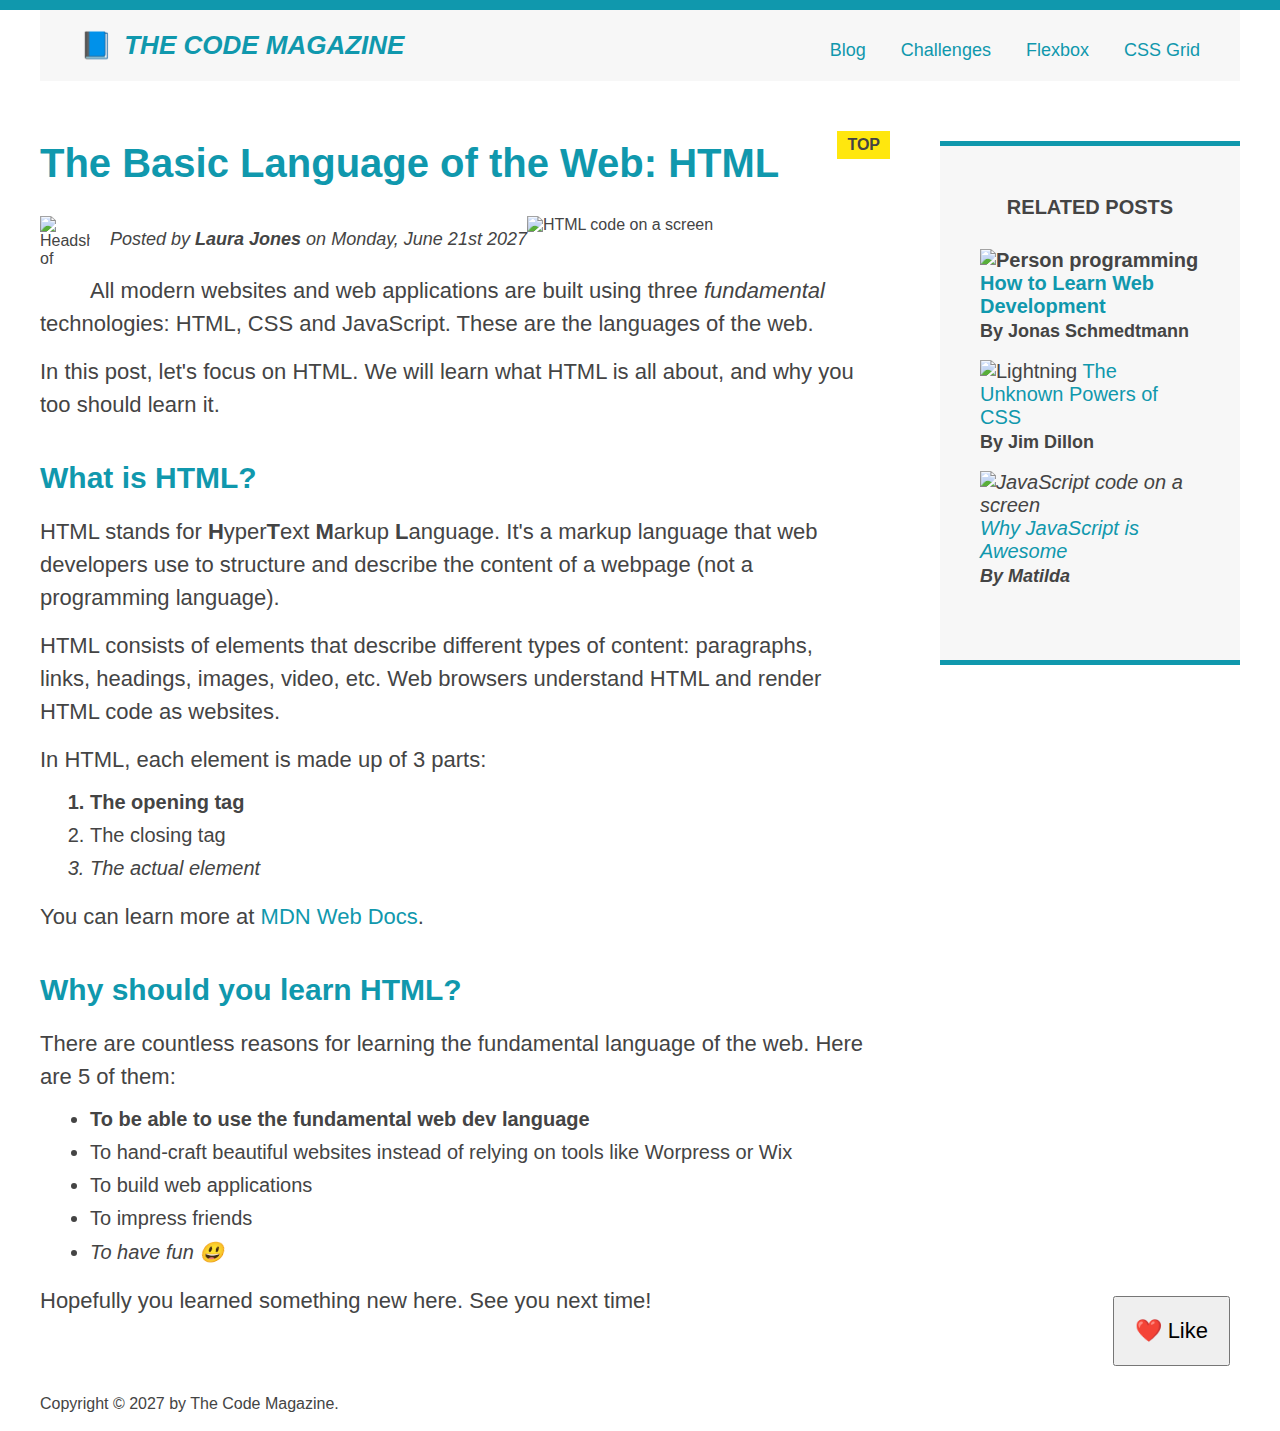
==== starter/04-CSS-Layouts/index.html @ c10348ad "finish at thend of challenge 1" ====
<!DOCTYPE html>
<html lang="en">
  <head>
    <meta charset="UTF-8" />
    <link href="style.css" rel="stylesheet" />

    <title>The Basic Language of the Web: HTML</title>
  </head>

  <body>
    <!--
    <h1>The Basic Language of the Web: HTML</h1>
    <h2>The Basic Language of the Web: HTML</h2>
    <h3>The Basic Language of the Web: HTML</h3>
    <h4>The Basic Language of the Web: HTML</h4>
    <h5>The Basic Language of the Web: HTML</h5>
    <h6>The Basic Language of the Web: HTML</h6>
    -->

    <div class="container">
      <header class="main-header clear-fix">
        <h1>📘 The Code Magazine</h1>

        <nav>
          <!-- <strong>This is the navigation</strong> -->
          <a href="blog.html">Blog</a>
          <a href="#">Challenges</a>
          <a href="#">Flexbox</a>
          <a href="#">CSS Grid</a>
        </nav>

        <!-- <div class="clear"></div> -->
      </header>

      <article>
        <header class="post-header">
          <h2>The Basic Language of the Web: HTML</h2>

          <img
            src="img/laura-jones.jpg"
            alt="Headshot of Laura Jones"
            height="50"
            width="50"
            class="author-img"
          />

          <p id="author" class="author">
            Posted by <strong>Laura Jones</strong> on Monday, June 21st 2027
          </p>

          <img
            src="img/post-img.jpg"
            alt="HTML code on a screen"
            width="500"
            height="200"
            class="post-img"
          />
          <button>❤️ Like</button>
        </header>

        <p>
          All modern websites and web applications are built using three
          <em>fundamental</em>
          technologies: HTML, CSS and JavaScript. These are the languages of the
          web.
        </p>

        <p>
          In this post, let's focus on HTML. We will learn what HTML is all
          about, and why you too should learn it.
        </p>

        <h3>What is HTML?</h3>
        <p>
          HTML stands for <strong>H</strong>yper<strong>T</strong>ext
          <strong>M</strong>arkup <strong>L</strong>anguage. It's a markup
          language that web developers use to structure and describe the content
          of a webpage (not a programming language).
        </p>
        <p>
          HTML consists of elements that describe different types of content:
          paragraphs, links, headings, images, video, etc. Web browsers
          understand HTML and render HTML code as websites.
        </p>
        <p>In HTML, each element is made up of 3 parts:</p>

        <ol>
          <li class="first-li">The opening tag</li>
          <li>The closing tag</li>
          <li>The actual element</li>
        </ol>

        <p>
          You can learn more at
          <a
            href="https://developer.mozilla.org/en-US/docs/Web/HTML"
            target="_blank"
            >MDN Web Docs</a
          >.
        </p>

        <h3>Why should you learn HTML?</h3>

        <p>
          There are countless reasons for learning the fundamental language of
          the web. Here are 5 of them:
        </p>

        <ul>
          <li class="first-li">
            To be able to use the fundamental web dev language
          </li>
          <li>
            To hand-craft beautiful websites instead of relying on tools like
            Worpress or Wix
          </li>
          <li>To build web applications</li>
          <li>To impress friends</li>
          <li>To have fun 😃</li>
        </ul>

        <p>Hopefully you learned something new here. See you next time!</p>
      </article>

      <aside>
        <h4>Related posts</h4>

        <ul class="related">
          <li>
            <img
              src="img/related-1.jpg"
              alt="Person programming"
              width="75"
              height="75"
            />
            <a href="#">How to Learn Web Development</a>
            <p class="related-author">By Jonas Schmedtmann</p>
          </li>
          <li>
            <img
              src="img/related-2.jpg"
              alt="Lightning"
              width="75"
              height="75"
            />
            <a href="#">The Unknown Powers of CSS</a>
            <p class="related-author">By Jim Dillon</p>
          </li>
          <li>
            <img
              src="img/related-3.jpg"
              alt="JavaScript code on a screen"
              width="75"
              height="75"
            />
            <a href="#">Why JavaScript is Awesome</a>
            <p class="related-author">By Matilda</p>
          </li>
        </ul>
      </aside>

      <footer>
        <p id="copyright" class="copyright text">
          Copyright &copy; 2027 by The Code Magazine.
        </p>
      </footer>
    </div>
  </body>
</html>
---- starter/04-CSS-Layouts/style.css ----
* {
  /* border-top: 10px solid #1098ad; */
  margin: 0;
  padding: 0;
  box-sizing: border-box;
}

/* PAGE SECTIONS */
body {
  color: #444;
  font-family: sans-serif;

  border-top: 10px solid #1098ad;
  position: relative;
}

.container {
  width: 1200px;
  /* margin-left: auto;
  margin-right: auto; */
  margin: 0 auto;
}

.main-header {
  background-color: #f7f7f7;
  /* padding: 20px;
  padding-left: 40px;
  padding-right: 40px; */
  padding: 20px 40px;
  margin-bottom: 60px;
  /* height: 80px; */
}

nav {
  font-size: 18px;
  /* text-align: center; */
}

article {
  margin-bottom: 60px;
}

.post-header {
  margin-bottom: 40px;
  /* position: relative; */
}

aside {
  background-color: #f7f7f7;
  border-top: 5px solid #1098ad;
  border-bottom: 5px solid #1098ad;
  padding: 50px 40px;
}

/* SMALLER ELEMENTS */
h1,
h2,
h3 {
  color: #1098ad;
}

h1 {
  font-size: 26px;
  text-transform: uppercase;
  font-style: italic;
}

h2 {
  font-size: 40px;
  margin-bottom: 30px;
}

h3 {
  font-size: 30px;
  margin-bottom: 20px;
  margin-top: 40px;
}

h4 {
  font-size: 20px;
  text-transform: uppercase;
  text-align: center;
  margin-bottom: 30px;
}

p {
  font-size: 22px;
  line-height: 1.5;
  margin-bottom: 15px;
}

ul,
ol {
  margin-left: 50px;
  margin-bottom: 20px;
}

li {
  font-size: 20px;
  margin-bottom: 10px;
  /* display: inline; */
}

li:last-child {
  margin-bottom: 0;
}

/* footer p {
  font-size: 16px;
} */

/* article header p {
  font-style: italic;
} */

#author {
  font-style: italic;
  font-size: 18px;
}

#copyright {
  font-size: 16px;
}

.related-author {
  font-size: 18px;
  font-weight: bold;
}

/* ul {
  list-style: none;
} */

.related {
  list-style: none;
  margin-left: 0;
}

body {
  /* background-color: orangered; */
}

/* .first-li {
  font-weight: bold;
} */

li:first-child {
  font-weight: bold;
}

li:last-child {
  font-style: italic;
}

li:nth-child(even) {
  /* color: red; */
}

/* Misconception: this won't work! */
article p:first-child {
  color: red;
}

/* Styling links */
a:link {
  color: #1098ad;
  text-decoration: none;
}

a:visited {
  /* color: #777; */
  color: #1098ad;
}

a:hover {
  color: orangered;
  font-weight: bold;
  text-decoration: underline orangered;
}

a:active {
  background-color: black;
  font-style: italic;
}
/* LVHA */

.post-img {
  width: 100%;
  height: auto;
}

nav a:link {
  /* background-color: orangered;
  margin: 20px;
  padding: 20px;

  display: block; */

  margin-right: 30px;
  margin-top: 10px;
  display: inline-block;
}

nav a:link:last-child {
  margin-right: 0;
}

button {
  font-size: 22px;
  padding: 20px;
  cursor: pointer;

  position: absolute;
  /* top: 50px;
  left: 50px; */
  bottom: 50px;
  right: 50px;
}

h1::first-letter {
  font-style: normal;
  margin-right: 5px;
}

h3 + p::first-line {
  /* color: red; */
}

h2 {
  /* background-color: orange; */
  position: relative;
}

h2::before {
  content: "TOP";
  background-color: #ffe70e;
  color: #444;
  font-size: 16px;
  font-weight: bold;
  display: inline-block;
  padding: 5px 10px;
  position: absolute;
  top: -10px;
  right: -25px;
}

/* Resolving conflicts */
/* #copyright {
  color: red;
}

.copyright {
  color: blue;
}

.text {
  color: yellow;
}

footer p {
  color: green !important;
} */

/* nav a:link,
nav p {
  font-size: 18px;
} */

/* FLOATS */
.author-img {
  float: left;
  margin-bottom: 20px;
}

.author {
  /* padding-left: 80px; */
  float: left;
  margin-top: 10px;
  margin-left: 20px;
}

h1 {
  float: left;
}

nav {
  float: right;
}

.clear {
  clear: both;
}

.clear-fix::after {
  clear: both;
  content: "";
  display: block;
}

article {
  width: 825px;
  float: left;
}

aside {
  width: 300px;
  float: right;
}

footer {
  clear: both;
}
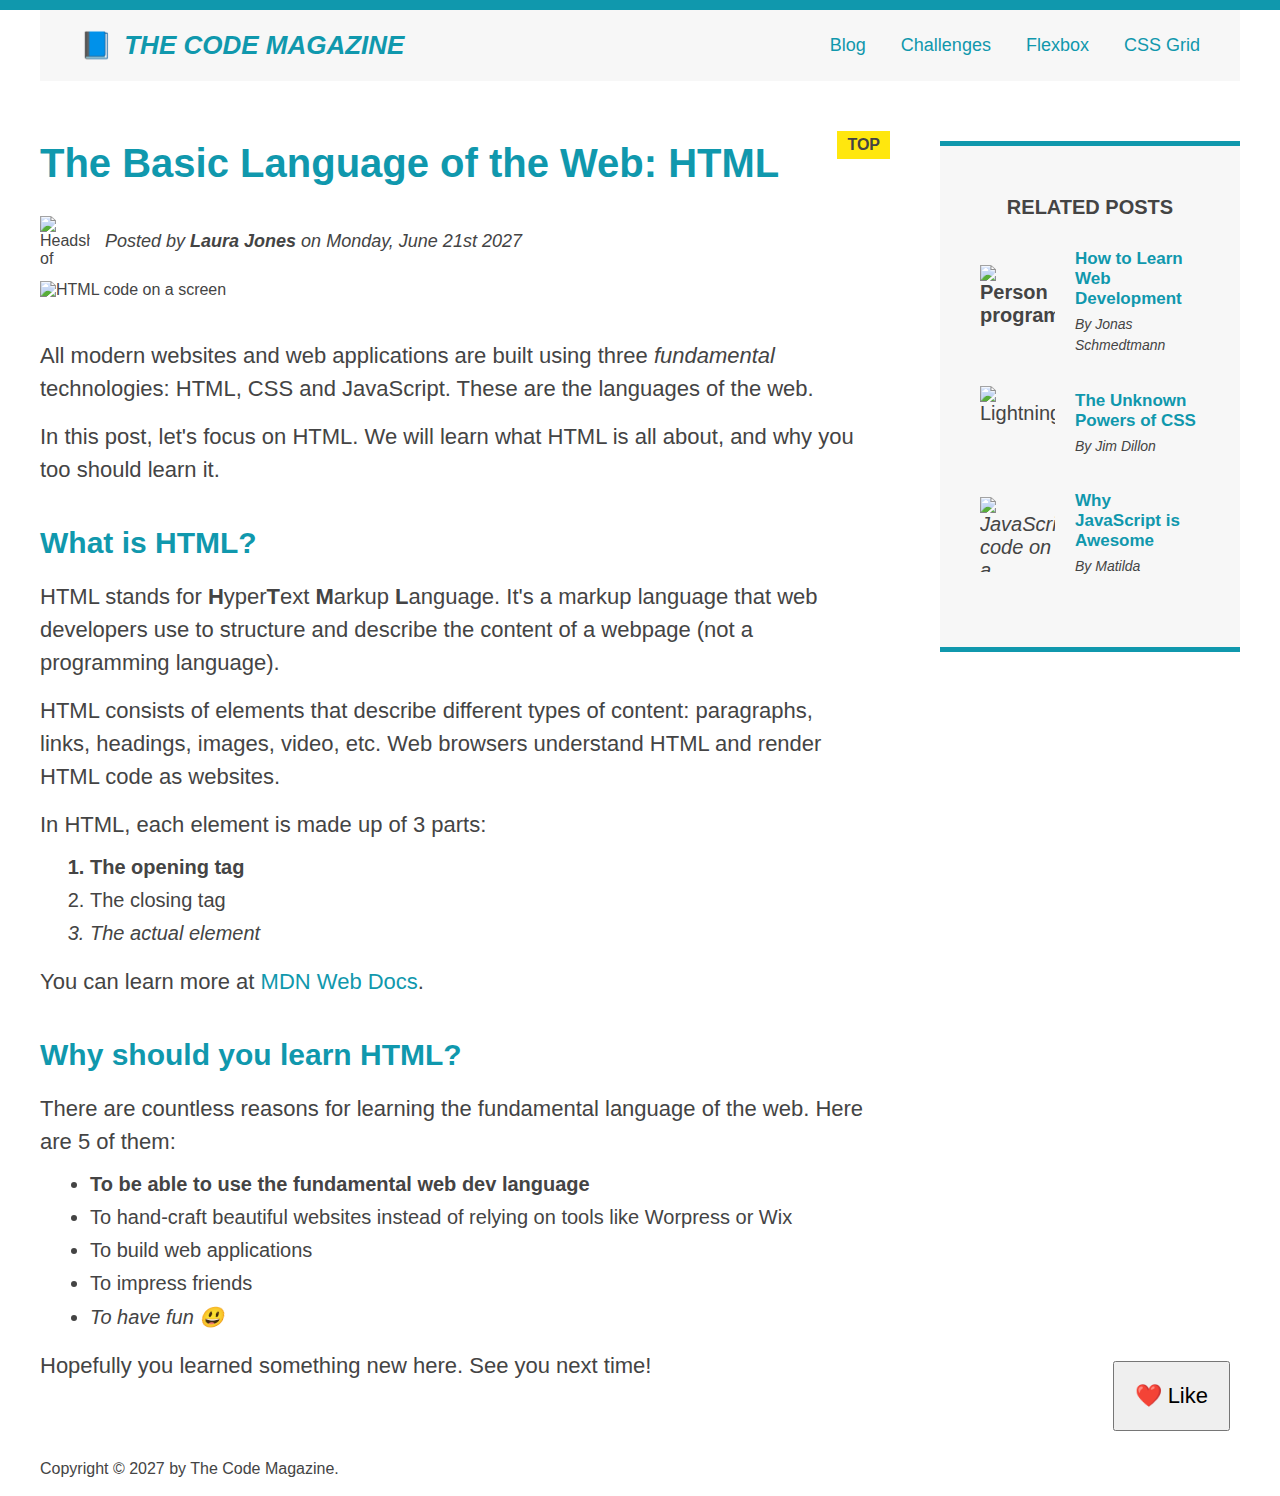
==== commit 2e303a90: "practice flexbox" ====
--- a/starter/04-CSS-Layouts/index.html
+++ b/starter/04-CSS-Layouts/index.html
@@ -24,140 +24,152 @@
         <nav>
           <!-- <strong>This is the navigation</strong> -->
           <a href="blog.html">Blog</a>
-          <a href="#">Challenges</a>
-          <a href="#">Flexbox</a>
-          <a href="#">CSS Grid</a>
+          <a href="challenge_style.css">Challenges</a>
+          <a href="flexbox.html">Flexbox</a>
+          <a href="css-grid.html">CSS Grid</a>
         </nav>
 
         <!-- <div class="clear"></div> -->
       </header>
 
-      <article>
-        <header class="post-header">
-          <h2>The Basic Language of the Web: HTML</h2>
+      <div class="row">
+        <article>
+          <header class="post-header">
+            <h2>The Basic Language of the Web: HTML</h2>
 
-          <img
-            src="img/laura-jones.jpg"
-            alt="Headshot of Laura Jones"
-            height="50"
-            width="50"
-            class="author-img"
-          />
+            <div class="author-box">
+              <img
+                src="img/laura-jones.jpg"
+                alt="Headshot of Laura Jones"
+                height="50"
+                width="50"
+                class="author-img"
+              />
 
-          <p id="author" class="author">
-            Posted by <strong>Laura Jones</strong> on Monday, June 21st 2027
+              <p id="author" class="author">
+                Posted by <strong>Laura Jones</strong> on Monday, June 21st 2027
+              </p>
+            </div>
+
+            <img
+              src="img/post-img.jpg"
+              alt="HTML code on a screen"
+              width="500"
+              height="200"
+              class="post-img"
+            />
+            <button>❤️ Like</button>
+          </header>
+
+          <p>
+            All modern websites and web applications are built using three
+            <em>fundamental</em>
+            technologies: HTML, CSS and JavaScript. These are the languages of
+            the web.
           </p>
 
-          <img
-            src="img/post-img.jpg"
-            alt="HTML code on a screen"
-            width="500"
-            height="200"
-            class="post-img"
-          />
-          <button>❤️ Like</button>
-        </header>
+          <p>
+            In this post, let's focus on HTML. We will learn what HTML is all
+            about, and why you too should learn it.
+          </p>
 
-        <p>
-          All modern websites and web applications are built using three
-          <em>fundamental</em>
-          technologies: HTML, CSS and JavaScript. These are the languages of the
-          web.
-        </p>
+          <h3>What is HTML?</h3>
+          <p>
+            HTML stands for <strong>H</strong>yper<strong>T</strong>ext
+            <strong>M</strong>arkup <strong>L</strong>anguage. It's a markup
+            language that web developers use to structure and describe the
+            content of a webpage (not a programming language).
+          </p>
+          <p>
+            HTML consists of elements that describe different types of content:
+            paragraphs, links, headings, images, video, etc. Web browsers
+            understand HTML and render HTML code as websites.
+          </p>
+          <p>In HTML, each element is made up of 3 parts:</p>
 
-        <p>
-          In this post, let's focus on HTML. We will learn what HTML is all
-          about, and why you too should learn it.
-        </p>
+          <ol>
+            <li class="first-li">The opening tag</li>
+            <li>The closing tag</li>
+            <li>The actual element</li>
+          </ol>
 
-        <h3>What is HTML?</h3>
-        <p>
-          HTML stands for <strong>H</strong>yper<strong>T</strong>ext
-          <strong>M</strong>arkup <strong>L</strong>anguage. It's a markup
-          language that web developers use to structure and describe the content
-          of a webpage (not a programming language).
-        </p>
-        <p>
-          HTML consists of elements that describe different types of content:
-          paragraphs, links, headings, images, video, etc. Web browsers
-          understand HTML and render HTML code as websites.
-        </p>
-        <p>In HTML, each element is made up of 3 parts:</p>
+          <p>
+            You can learn more at
+            <a
+              href="https://developer.mozilla.org/en-US/docs/Web/HTML"
+              target="_blank"
+              >MDN Web Docs</a
+            >.
+          </p>
 
-        <ol>
-          <li class="first-li">The opening tag</li>
-          <li>The closing tag</li>
-          <li>The actual element</li>
-        </ol>
+          <h3>Why should you learn HTML?</h3>
 
-        <p>
-          You can learn more at
-          <a
-            href="https://developer.mozilla.org/en-US/docs/Web/HTML"
-            target="_blank"
-            >MDN Web Docs</a
-          >.
-        </p>
+          <p>
+            There are countless reasons for learning the fundamental language of
+            the web. Here are 5 of them:
+          </p>
 
-        <h3>Why should you learn HTML?</h3>
+          <ul>
+            <li class="first-li">
+              To be able to use the fundamental web dev language
+            </li>
+            <li>
+              To hand-craft beautiful websites instead of relying on tools like
+              Worpress or Wix
+            </li>
+            <li>To build web applications</li>
+            <li>To impress friends</li>
+            <li>To have fun 😃</li>
+          </ul>
 
-        <p>
-          There are countless reasons for learning the fundamental language of
-          the web. Here are 5 of them:
-        </p>
+          <p>Hopefully you learned something new here. See you next time!</p>
+        </article>
 
-        <ul>
-          <li class="first-li">
-            To be able to use the fundamental web dev language
-          </li>
-          <li>
-            To hand-craft beautiful websites instead of relying on tools like
-            Worpress or Wix
-          </li>
-          <li>To build web applications</li>
-          <li>To impress friends</li>
-          <li>To have fun 😃</li>
-        </ul>
+        <aside>
+          <h4>Related posts</h4>
 
-        <p>Hopefully you learned something new here. See you next time!</p>
-      </article>
-
-      <aside>
-        <h4>Related posts</h4>
-
-        <ul class="related">
-          <li>
-            <img
-              src="img/related-1.jpg"
-              alt="Person programming"
-              width="75"
-              height="75"
-            />
-            <a href="#">How to Learn Web Development</a>
-            <p class="related-author">By Jonas Schmedtmann</p>
-          </li>
-          <li>
-            <img
-              src="img/related-2.jpg"
-              alt="Lightning"
-              width="75"
-              height="75"
-            />
-            <a href="#">The Unknown Powers of CSS</a>
-            <p class="related-author">By Jim Dillon</p>
-          </li>
-          <li>
-            <img
-              src="img/related-3.jpg"
-              alt="JavaScript code on a screen"
-              width="75"
-              height="75"
-            />
-            <a href="#">Why JavaScript is Awesome</a>
-            <p class="related-author">By Matilda</p>
-          </li>
-        </ul>
-      </aside>
+          <ul class="related">
+            <li class="related-post">
+              <img
+                src="img/related-1.jpg"
+                alt="Person programming"
+                width="75"
+                height="75"
+              />
+              <div>
+                <a href="#" class="related-link"
+                  >How to Learn Web Development</a
+                >
+                <p class="related-author">By Jonas Schmedtmann</p>
+              </div>
+            </li>
+            <li class="related-post">
+              <img
+                src="img/related-2.jpg"
+                alt="Lightning"
+                width="75"
+                height="75"
+              />
+              <div>
+                <a href="#" class="related-link">The Unknown Powers of CSS</a>
+                <p class="related-author">By Jim Dillon</p>
+              </div>
+            </li>
+            <li class="related-post">
+              <img
+                src="img/related-3.jpg"
+                alt="JavaScript code on a screen"
+                width="75"
+                height="75"
+              />
+              <div>
+                <a href="#" class="related-link">Why JavaScript is Awesome</a>
+                <p class="related-author">By Matilda</p>
+              </div>
+            </li>
+          </ul>
+        </aside>
+      </div>
 
       <footer>
         <p id="copyright" class="copyright text">
--- a/starter/04-CSS-Layouts/style.css
+++ b/starter/04-CSS-Layouts/style.css
@@ -197,7 +197,6 @@
   display: block; */
 
   margin-right: 30px;
-  margin-top: 10px;
   display: inline-block;
 }
 
@@ -267,13 +266,12 @@
 } */
 
 /* FLOATS */
-.author-img {
+/* .author-img {
   float: left;
   margin-bottom: 20px;
 }
 
 .author {
-  /* padding-left: 80px; */
   float: left;
   margin-top: 10px;
   margin-left: 20px;
@@ -309,4 +307,67 @@
 
 footer {
   clear: both;
-}
+} 
+*/
+
+/* FLEXBOX */
+.main-header {
+  display: flex;
+  align-items: center;
+  justify-content: space-between;
+}
+
+.author-box {
+  display: flex;
+  align-items: center;
+  margin-bottom: 15px;
+}
+
+.author {
+  margin-bottom: 0;
+  margin-left: 15px;
+}
+
+.related-post {
+  display: flex;
+  align-items: center;
+  gap: 20px;
+  margin-bottom: 30px;
+}
+
+.related-link:link {
+  font-size: 17px;
+  font-weight: bold;
+  font-style: normal;
+  margin-bottom: 5px;
+  display: block;
+}
+
+.related-author {
+  margin-bottom: 0;
+  font-size: 14px;
+  font-weight: normal;
+  font-style: italic;
+}
+
+.row {
+  display: flex;
+  align-items: flex-start;
+  gap: 75px;
+  margin-bottom: 60px;
+}
+
+article {
+  flex: 1;
+  margin-bottom: 0;
+}
+
+aside {
+  /*
+  DEFAULTS: 
+  flex-grow: 0;
+  flex-shrink: 1;
+  flex-basis: auto;
+  */
+  flex: 0 0 300px;
+}
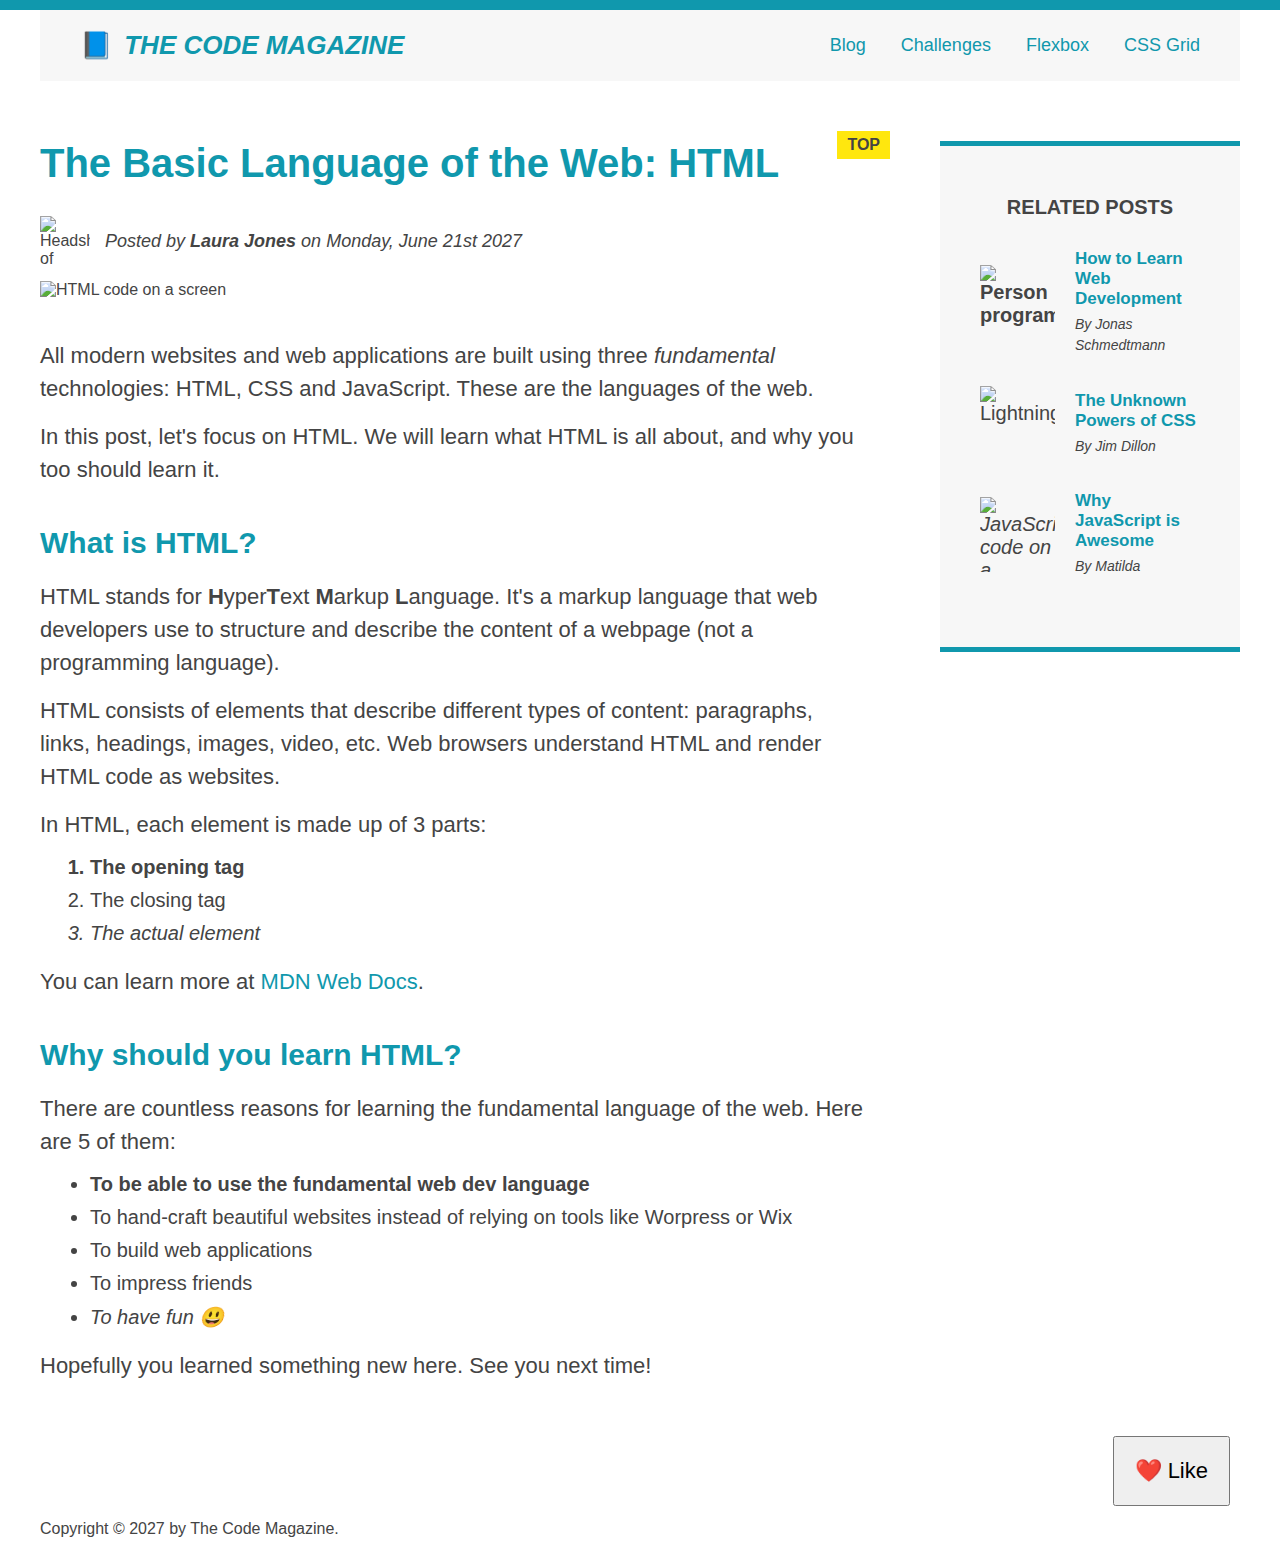
==== commit 7ed21eb5: "practice for css grid" ====
--- a/starter/04-CSS-Layouts/index.html
+++ b/starter/04-CSS-Layouts/index.html
@@ -24,7 +24,7 @@
         <nav>
           <!-- <strong>This is the navigation</strong> -->
           <a href="blog.html">Blog</a>
-          <a href="challenge_style.css">Challenges</a>
+          <a href="challenges.html">Challenges</a>
           <a href="flexbox.html">Flexbox</a>
           <a href="css-grid.html">CSS Grid</a>
         </nav>
@@ -32,144 +32,143 @@
         <!-- <div class="clear"></div> -->
       </header>
 
-      <div class="row">
-        <article>
-          <header class="post-header">
-            <h2>The Basic Language of the Web: HTML</h2>
+      <!-- ONLY NECESSARY FOR FLEXBOX -->
+      <!-- <div class="row"> -->
+      <article>
+        <header class="post-header">
+          <h2>The Basic Language of the Web: HTML</h2>
 
-            <div class="author-box">
-              <img
-                src="img/laura-jones.jpg"
-                alt="Headshot of Laura Jones"
-                height="50"
-                width="50"
-                class="author-img"
-              />
+          <div class="author-box">
+            <img
+              src="img/laura-jones.jpg"
+              alt="Headshot of Laura Jones"
+              height="50"
+              width="50"
+              class="author-img"
+            />
 
-              <p id="author" class="author">
-                Posted by <strong>Laura Jones</strong> on Monday, June 21st 2027
-              </p>
+            <p id="author" class="author">
+              Posted by <strong>Laura Jones</strong> on Monday, June 21st 2027
+            </p>
+          </div>
+
+          <img
+            src="img/post-img.jpg"
+            alt="HTML code on a screen"
+            width="500"
+            height="200"
+            class="post-img"
+          />
+          <button>❤️ Like</button>
+        </header>
+
+        <p>
+          All modern websites and web applications are built using three
+          <em>fundamental</em>
+          technologies: HTML, CSS and JavaScript. These are the languages of the
+          web.
+        </p>
+
+        <p>
+          In this post, let's focus on HTML. We will learn what HTML is all
+          about, and why you too should learn it.
+        </p>
+
+        <h3>What is HTML?</h3>
+        <p>
+          HTML stands for <strong>H</strong>yper<strong>T</strong>ext
+          <strong>M</strong>arkup <strong>L</strong>anguage. It's a markup
+          language that web developers use to structure and describe the content
+          of a webpage (not a programming language).
+        </p>
+        <p>
+          HTML consists of elements that describe different types of content:
+          paragraphs, links, headings, images, video, etc. Web browsers
+          understand HTML and render HTML code as websites.
+        </p>
+        <p>In HTML, each element is made up of 3 parts:</p>
+
+        <ol>
+          <li class="first-li">The opening tag</li>
+          <li>The closing tag</li>
+          <li>The actual element</li>
+        </ol>
+
+        <p>
+          You can learn more at
+          <a
+            href="https://developer.mozilla.org/en-US/docs/Web/HTML"
+            target="_blank"
+            >MDN Web Docs</a
+          >.
+        </p>
+
+        <h3>Why should you learn HTML?</h3>
+
+        <p>
+          There are countless reasons for learning the fundamental language of
+          the web. Here are 5 of them:
+        </p>
+
+        <ul>
+          <li class="first-li">
+            To be able to use the fundamental web dev language
+          </li>
+          <li>
+            To hand-craft beautiful websites instead of relying on tools like
+            Worpress or Wix
+          </li>
+          <li>To build web applications</li>
+          <li>To impress friends</li>
+          <li>To have fun 😃</li>
+        </ul>
+
+        <p>Hopefully you learned something new here. See you next time!</p>
+      </article>
+
+      <aside>
+        <h4>Related posts</h4>
+
+        <ul class="related">
+          <li class="related-post">
+            <img
+              src="img/related-1.jpg"
+              alt="Person programming"
+              width="75"
+              height="75"
+            />
+            <div>
+              <a href="#" class="related-link">How to Learn Web Development</a>
+              <p class="related-author">By Jonas Schmedtmann</p>
             </div>
-
+          </li>
+          <li class="related-post">
             <img
-              src="img/post-img.jpg"
-              alt="HTML code on a screen"
-              width="500"
-              height="200"
-              class="post-img"
+              src="img/related-2.jpg"
+              alt="Lightning"
+              width="75"
+              height="75"
             />
-            <button>❤️ Like</button>
-          </header>
-
-          <p>
-            All modern websites and web applications are built using three
-            <em>fundamental</em>
-            technologies: HTML, CSS and JavaScript. These are the languages of
-            the web.
-          </p>
-
-          <p>
-            In this post, let's focus on HTML. We will learn what HTML is all
-            about, and why you too should learn it.
-          </p>
-
-          <h3>What is HTML?</h3>
-          <p>
-            HTML stands for <strong>H</strong>yper<strong>T</strong>ext
-            <strong>M</strong>arkup <strong>L</strong>anguage. It's a markup
-            language that web developers use to structure and describe the
-            content of a webpage (not a programming language).
-          </p>
-          <p>
-            HTML consists of elements that describe different types of content:
-            paragraphs, links, headings, images, video, etc. Web browsers
-            understand HTML and render HTML code as websites.
-          </p>
-          <p>In HTML, each element is made up of 3 parts:</p>
-
-          <ol>
-            <li class="first-li">The opening tag</li>
-            <li>The closing tag</li>
-            <li>The actual element</li>
-          </ol>
-
-          <p>
-            You can learn more at
-            <a
-              href="https://developer.mozilla.org/en-US/docs/Web/HTML"
-              target="_blank"
-              >MDN Web Docs</a
-            >.
-          </p>
-
-          <h3>Why should you learn HTML?</h3>
-
-          <p>
-            There are countless reasons for learning the fundamental language of
-            the web. Here are 5 of them:
-          </p>
-
-          <ul>
-            <li class="first-li">
-              To be able to use the fundamental web dev language
-            </li>
-            <li>
-              To hand-craft beautiful websites instead of relying on tools like
-              Worpress or Wix
-            </li>
-            <li>To build web applications</li>
-            <li>To impress friends</li>
-            <li>To have fun 😃</li>
-          </ul>
-
-          <p>Hopefully you learned something new here. See you next time!</p>
-        </article>
-
-        <aside>
-          <h4>Related posts</h4>
-
-          <ul class="related">
-            <li class="related-post">
-              <img
-                src="img/related-1.jpg"
-                alt="Person programming"
-                width="75"
-                height="75"
-              />
-              <div>
-                <a href="#" class="related-link"
-                  >How to Learn Web Development</a
-                >
-                <p class="related-author">By Jonas Schmedtmann</p>
-              </div>
-            </li>
-            <li class="related-post">
-              <img
-                src="img/related-2.jpg"
-                alt="Lightning"
-                width="75"
-                height="75"
-              />
-              <div>
-                <a href="#" class="related-link">The Unknown Powers of CSS</a>
-                <p class="related-author">By Jim Dillon</p>
-              </div>
-            </li>
-            <li class="related-post">
-              <img
-                src="img/related-3.jpg"
-                alt="JavaScript code on a screen"
-                width="75"
-                height="75"
-              />
-              <div>
-                <a href="#" class="related-link">Why JavaScript is Awesome</a>
-                <p class="related-author">By Matilda</p>
-              </div>
-            </li>
-          </ul>
-        </aside>
-      </div>
+            <div>
+              <a href="#" class="related-link">The Unknown Powers of CSS</a>
+              <p class="related-author">By Jim Dillon</p>
+            </div>
+          </li>
+          <li class="related-post">
+            <img
+              src="img/related-3.jpg"
+              alt="JavaScript code on a screen"
+              width="75"
+              height="75"
+            />
+            <div>
+              <a href="#" class="related-link">Why JavaScript is Awesome</a>
+              <p class="related-author">By Matilda</p>
+            </div>
+          </li>
+        </ul>
+      </aside>
+      <!-- </div> -->
 
       <footer>
         <p id="copyright" class="copyright text">
--- a/starter/04-CSS-Layouts/style.css
+++ b/starter/04-CSS-Layouts/style.css
@@ -27,7 +27,7 @@
   padding-left: 40px;
   padding-right: 40px; */
   padding: 20px 40px;
-  margin-bottom: 60px;
+  /* margin-bottom: 60px; */
   /* height: 80px; */
 }
 
@@ -350,7 +350,8 @@
   font-style: italic;
 }
 
-.row {
+/* FLEXBOX LAYOUT*/
+/* .row {
   display: flex;
   align-items: flex-start;
   gap: 75px;
@@ -363,11 +364,29 @@
 }
 
 aside {
-  /*
-  DEFAULTS: 
-  flex-grow: 0;
-  flex-shrink: 1;
-  flex-basis: auto;
-  */
   flex: 0 0 300px;
 }
+*/
+
+/*  CSS GRID LAYOUT */
+.container {
+  display: grid;
+  grid-template-columns: 1fr 300px;
+  column-gap: 75px;
+  row-gap: 60px;
+  align-items: start;
+}
+
+.main-header {
+  grid-column: 1 / -1;
+}
+
+article {
+}
+
+aside {
+}
+
+footer {
+  grid-column: 1 / -1;
+}
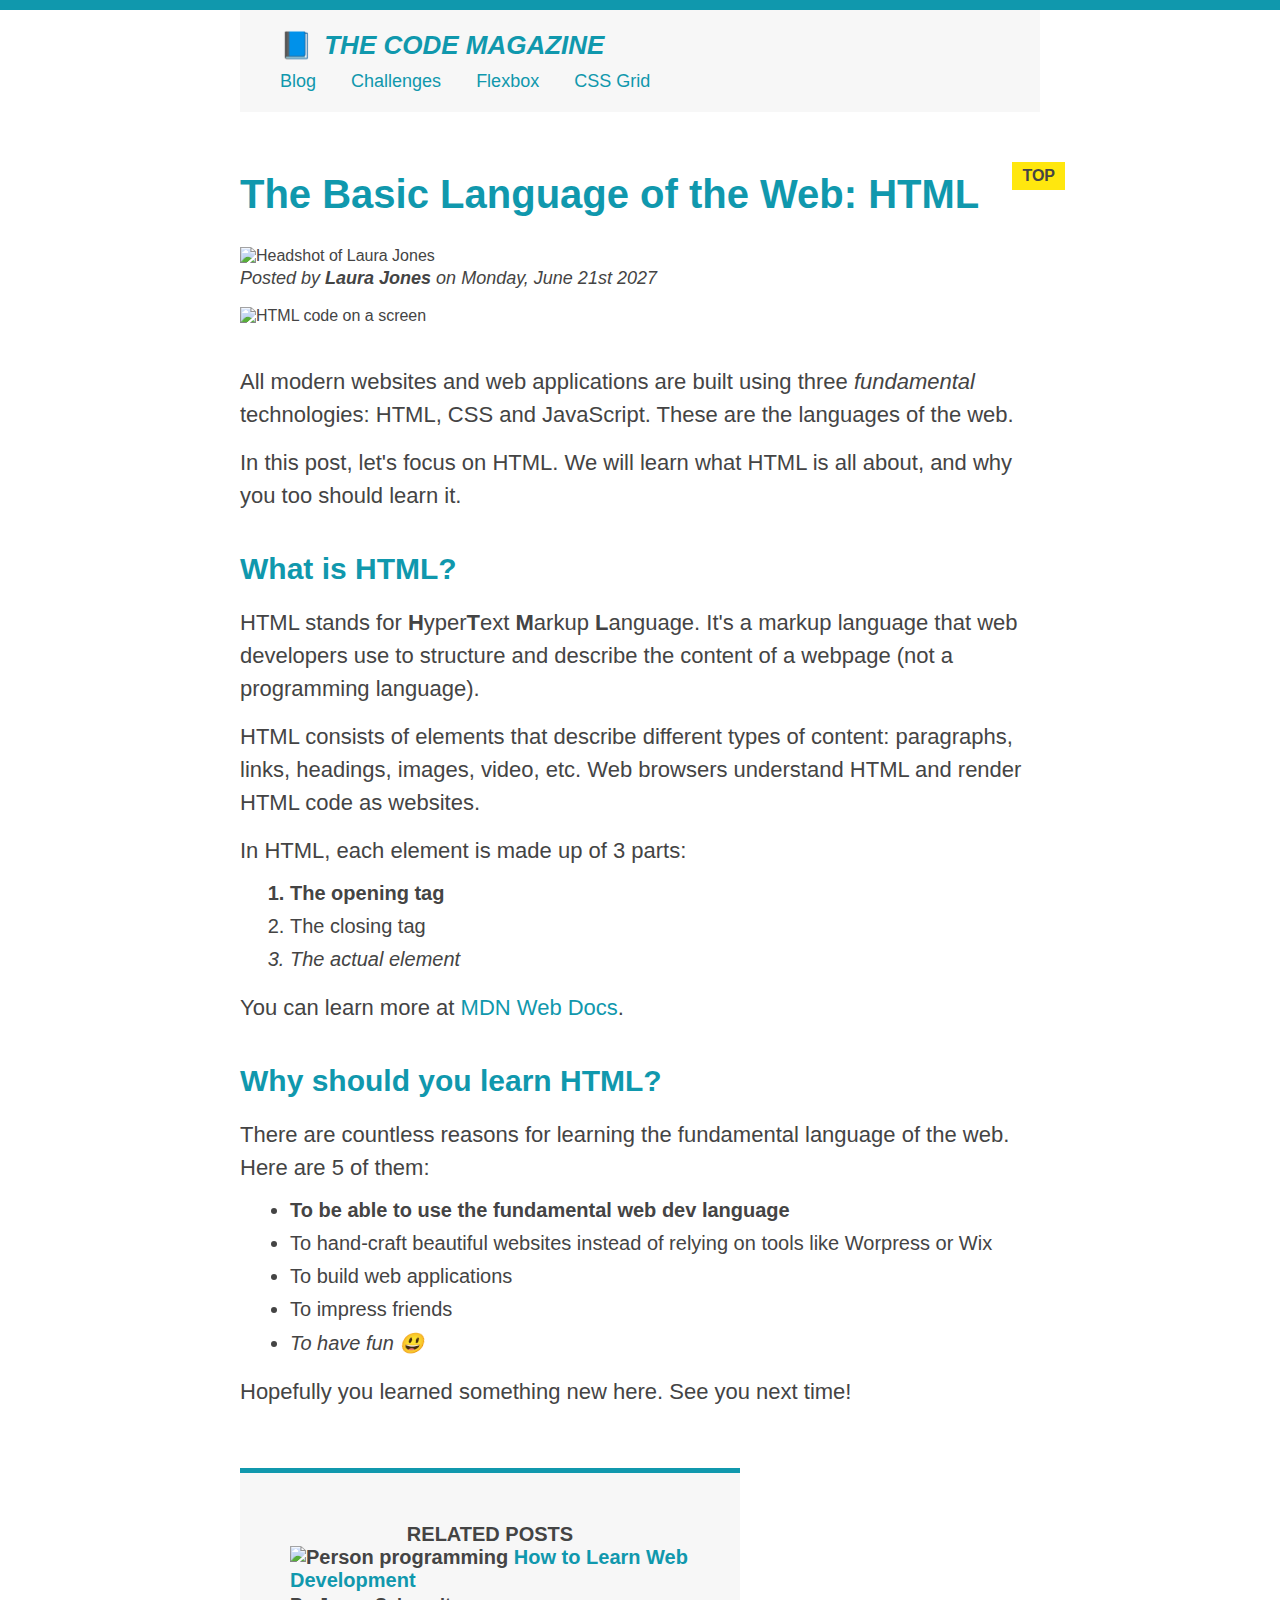
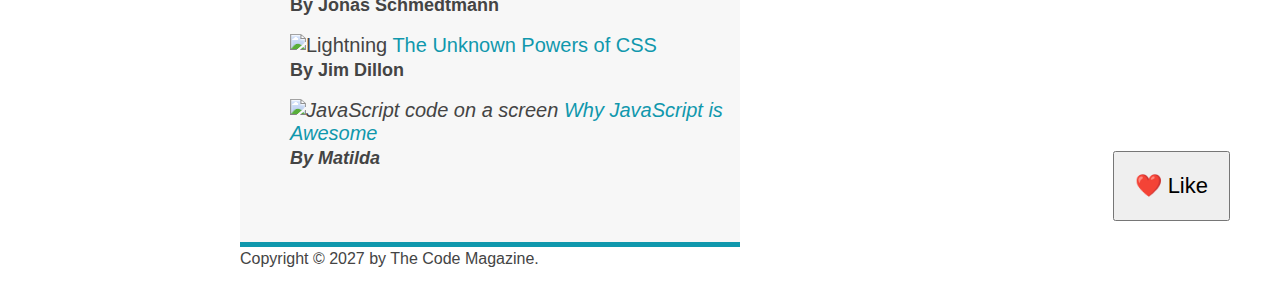
==== commit eada38f8: "Revert "Section 04"" ====
--- a/starter/04-CSS-Layouts/index.html
+++ b/starter/04-CSS-Layouts/index.html
@@ -18,39 +18,32 @@
     -->
 
     <div class="container">
-      <header class="main-header clear-fix">
+      <header class="main-header">
         <h1>📘 The Code Magazine</h1>
 
         <nav>
           <!-- <strong>This is the navigation</strong> -->
           <a href="blog.html">Blog</a>
-          <a href="challenges.html">Challenges</a>
-          <a href="flexbox.html">Flexbox</a>
-          <a href="css-grid.html">CSS Grid</a>
+          <a href="#">Challenges</a>
+          <a href="#">Flexbox</a>
+          <a href="#">CSS Grid</a>
         </nav>
-
-        <!-- <div class="clear"></div> -->
       </header>
 
-      <!-- ONLY NECESSARY FOR FLEXBOX -->
-      <!-- <div class="row"> -->
       <article>
         <header class="post-header">
           <h2>The Basic Language of the Web: HTML</h2>
 
-          <div class="author-box">
-            <img
-              src="img/laura-jones.jpg"
-              alt="Headshot of Laura Jones"
-              height="50"
-              width="50"
-              class="author-img"
-            />
+          <img
+            src="img/laura-jones.jpg"
+            alt="Headshot of Laura Jones"
+            height="50"
+            width="50"
+          />
 
-            <p id="author" class="author">
-              Posted by <strong>Laura Jones</strong> on Monday, June 21st 2027
-            </p>
-          </div>
+          <p id="author">
+            Posted by <strong>Laura Jones</strong> on Monday, June 21st 2027
+          </p>
 
           <img
             src="img/post-img.jpg"
@@ -130,45 +123,38 @@
         <h4>Related posts</h4>
 
         <ul class="related">
-          <li class="related-post">
+          <li>
             <img
               src="img/related-1.jpg"
               alt="Person programming"
               width="75"
               height="75"
             />
-            <div>
-              <a href="#" class="related-link">How to Learn Web Development</a>
-              <p class="related-author">By Jonas Schmedtmann</p>
-            </div>
+            <a href="#">How to Learn Web Development</a>
+            <p class="related-author">By Jonas Schmedtmann</p>
           </li>
-          <li class="related-post">
+          <li>
             <img
               src="img/related-2.jpg"
               alt="Lightning"
               width="75"
               height="75"
             />
-            <div>
-              <a href="#" class="related-link">The Unknown Powers of CSS</a>
-              <p class="related-author">By Jim Dillon</p>
-            </div>
+            <a href="#">The Unknown Powers of CSS</a>
+            <p class="related-author">By Jim Dillon</p>
           </li>
-          <li class="related-post">
+          <li>
             <img
               src="img/related-3.jpg"
               alt="JavaScript code on a screen"
               width="75"
               height="75"
             />
-            <div>
-              <a href="#" class="related-link">Why JavaScript is Awesome</a>
-              <p class="related-author">By Matilda</p>
-            </div>
+            <a href="#">Why JavaScript is Awesome</a>
+            <p class="related-author">By Matilda</p>
           </li>
         </ul>
       </aside>
-      <!-- </div> -->
 
       <footer>
         <p id="copyright" class="copyright text">
--- a/starter/04-CSS-Layouts/style.css
+++ b/starter/04-CSS-Layouts/style.css
@@ -2,7 +2,6 @@
   /* border-top: 10px solid #1098ad; */
   margin: 0;
   padding: 0;
-  box-sizing: border-box;
 }
 
 /* PAGE SECTIONS */
@@ -15,7 +14,7 @@
 }
 
 .container {
-  width: 1200px;
+  width: 800px;
   /* margin-left: auto;
   margin-right: auto; */
   margin: 0 auto;
@@ -27,7 +26,7 @@
   padding-left: 40px;
   padding-right: 40px; */
   padding: 20px 40px;
-  /* margin-bottom: 60px; */
+  margin-bottom: 60px;
   /* height: 80px; */
 }
 
@@ -49,7 +48,10 @@
   background-color: #f7f7f7;
   border-top: 5px solid #1098ad;
   border-bottom: 5px solid #1098ad;
-  padding: 50px 40px;
+  /* padding-top: 50px;
+  padding-bottom: 50px; */
+  padding: 50px 0;
+  width: 500px;
 }
 
 /* SMALLER ELEMENTS */
@@ -80,7 +82,6 @@
   font-size: 20px;
   text-transform: uppercase;
   text-align: center;
-  margin-bottom: 30px;
 }
 
 p {
@@ -133,7 +134,6 @@
 
 .related {
   list-style: none;
-  margin-left: 0;
 }
 
 body {
@@ -197,6 +197,7 @@
   display: block; */
 
   margin-right: 30px;
+  margin-top: 10px;
   display: inline-block;
 }
 
@@ -264,129 +265,3 @@
 nav p {
   font-size: 18px;
 } */
-
-/* FLOATS */
-/* .author-img {
-  float: left;
-  margin-bottom: 20px;
-}
-
-.author {
-  float: left;
-  margin-top: 10px;
-  margin-left: 20px;
-}
-
-h1 {
-  float: left;
-}
-
-nav {
-  float: right;
-}
-
-.clear {
-  clear: both;
-}
-
-.clear-fix::after {
-  clear: both;
-  content: "";
-  display: block;
-}
-
-article {
-  width: 825px;
-  float: left;
-}
-
-aside {
-  width: 300px;
-  float: right;
-}
-
-footer {
-  clear: both;
-} 
-*/
-
-/* FLEXBOX */
-.main-header {
-  display: flex;
-  align-items: center;
-  justify-content: space-between;
-}
-
-.author-box {
-  display: flex;
-  align-items: center;
-  margin-bottom: 15px;
-}
-
-.author {
-  margin-bottom: 0;
-  margin-left: 15px;
-}
-
-.related-post {
-  display: flex;
-  align-items: center;
-  gap: 20px;
-  margin-bottom: 30px;
-}
-
-.related-link:link {
-  font-size: 17px;
-  font-weight: bold;
-  font-style: normal;
-  margin-bottom: 5px;
-  display: block;
-}
-
-.related-author {
-  margin-bottom: 0;
-  font-size: 14px;
-  font-weight: normal;
-  font-style: italic;
-}
-
-/* FLEXBOX LAYOUT*/
-/* .row {
-  display: flex;
-  align-items: flex-start;
-  gap: 75px;
-  margin-bottom: 60px;
-}
-
-article {
-  flex: 1;
-  margin-bottom: 0;
-}
-
-aside {
-  flex: 0 0 300px;
-}
-*/
-
-/*  CSS GRID LAYOUT */
-.container {
-  display: grid;
-  grid-template-columns: 1fr 300px;
-  column-gap: 75px;
-  row-gap: 60px;
-  align-items: start;
-}
-
-.main-header {
-  grid-column: 1 / -1;
-}
-
-article {
-}
-
-aside {
-}
-
-footer {
-  grid-column: 1 / -1;
-}
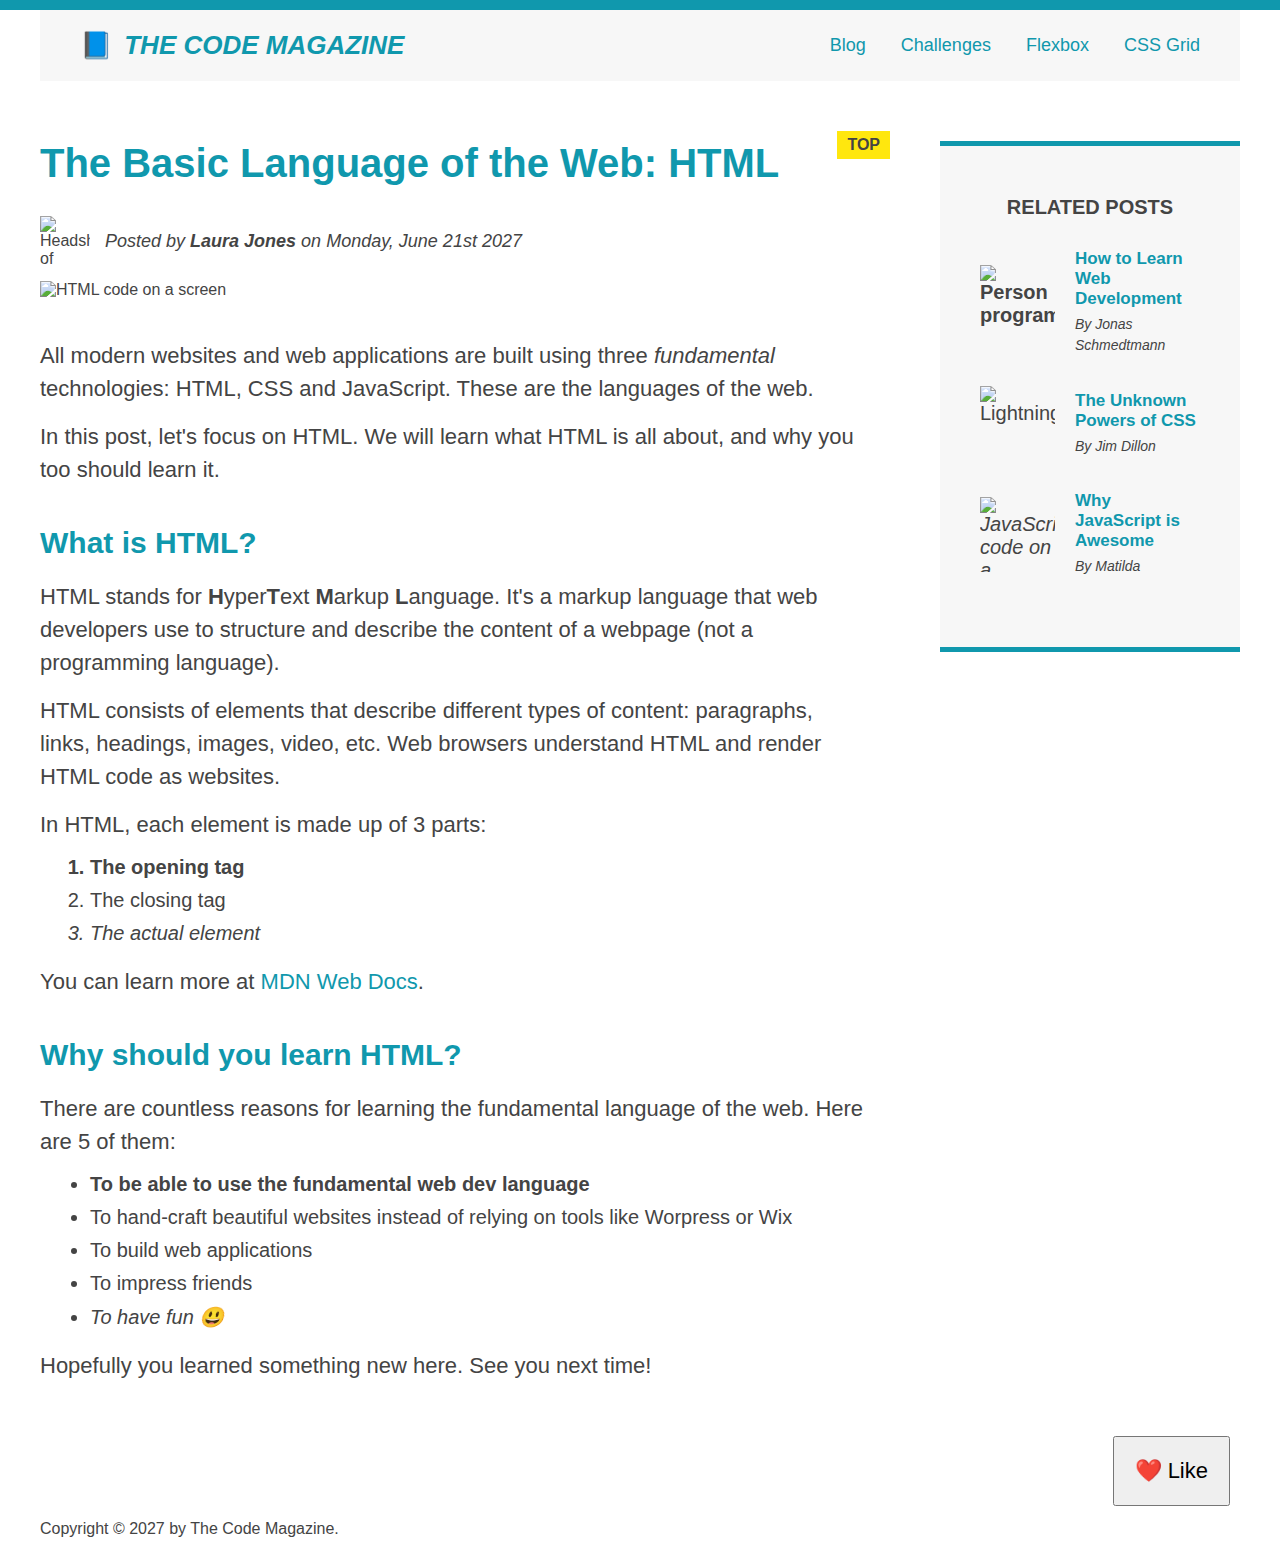
==== commit d1d14c30: "Merge pull request #6 from lillyhsiao/section-04" ====
--- a/starter/04-CSS-Layouts/index.html
+++ b/starter/04-CSS-Layouts/index.html
@@ -18,32 +18,39 @@
     -->
 
     <div class="container">
-      <header class="main-header">
+      <header class="main-header clear-fix">
         <h1>📘 The Code Magazine</h1>
 
         <nav>
           <!-- <strong>This is the navigation</strong> -->
           <a href="blog.html">Blog</a>
-          <a href="#">Challenges</a>
-          <a href="#">Flexbox</a>
-          <a href="#">CSS Grid</a>
+          <a href="challenges.html">Challenges</a>
+          <a href="flexbox.html">Flexbox</a>
+          <a href="css-grid.html">CSS Grid</a>
         </nav>
+
+        <!-- <div class="clear"></div> -->
       </header>
 
+      <!-- ONLY NECESSARY FOR FLEXBOX -->
+      <!-- <div class="row"> -->
       <article>
         <header class="post-header">
           <h2>The Basic Language of the Web: HTML</h2>
 
-          <img
-            src="img/laura-jones.jpg"
-            alt="Headshot of Laura Jones"
-            height="50"
-            width="50"
-          />
+          <div class="author-box">
+            <img
+              src="img/laura-jones.jpg"
+              alt="Headshot of Laura Jones"
+              height="50"
+              width="50"
+              class="author-img"
+            />
 
-          <p id="author">
-            Posted by <strong>Laura Jones</strong> on Monday, June 21st 2027
-          </p>
+            <p id="author" class="author">
+              Posted by <strong>Laura Jones</strong> on Monday, June 21st 2027
+            </p>
+          </div>
 
           <img
             src="img/post-img.jpg"
@@ -123,38 +130,45 @@
         <h4>Related posts</h4>
 
         <ul class="related">
-          <li>
+          <li class="related-post">
             <img
               src="img/related-1.jpg"
               alt="Person programming"
               width="75"
               height="75"
             />
-            <a href="#">How to Learn Web Development</a>
-            <p class="related-author">By Jonas Schmedtmann</p>
+            <div>
+              <a href="#" class="related-link">How to Learn Web Development</a>
+              <p class="related-author">By Jonas Schmedtmann</p>
+            </div>
           </li>
-          <li>
+          <li class="related-post">
             <img
               src="img/related-2.jpg"
               alt="Lightning"
               width="75"
               height="75"
             />
-            <a href="#">The Unknown Powers of CSS</a>
-            <p class="related-author">By Jim Dillon</p>
+            <div>
+              <a href="#" class="related-link">The Unknown Powers of CSS</a>
+              <p class="related-author">By Jim Dillon</p>
+            </div>
           </li>
-          <li>
+          <li class="related-post">
             <img
               src="img/related-3.jpg"
               alt="JavaScript code on a screen"
               width="75"
               height="75"
             />
-            <a href="#">Why JavaScript is Awesome</a>
-            <p class="related-author">By Matilda</p>
+            <div>
+              <a href="#" class="related-link">Why JavaScript is Awesome</a>
+              <p class="related-author">By Matilda</p>
+            </div>
           </li>
         </ul>
       </aside>
+      <!-- </div> -->
 
       <footer>
         <p id="copyright" class="copyright text">
--- a/starter/04-CSS-Layouts/style.css
+++ b/starter/04-CSS-Layouts/style.css
@@ -2,6 +2,7 @@
   /* border-top: 10px solid #1098ad; */
   margin: 0;
   padding: 0;
+  box-sizing: border-box;
 }
 
 /* PAGE SECTIONS */
@@ -14,7 +15,7 @@
 }
 
 .container {
-  width: 800px;
+  width: 1200px;
   /* margin-left: auto;
   margin-right: auto; */
   margin: 0 auto;
@@ -26,7 +27,7 @@
   padding-left: 40px;
   padding-right: 40px; */
   padding: 20px 40px;
-  margin-bottom: 60px;
+  /* margin-bottom: 60px; */
   /* height: 80px; */
 }
 
@@ -48,10 +49,7 @@
   background-color: #f7f7f7;
   border-top: 5px solid #1098ad;
   border-bottom: 5px solid #1098ad;
-  /* padding-top: 50px;
-  padding-bottom: 50px; */
-  padding: 50px 0;
-  width: 500px;
+  padding: 50px 40px;
 }
 
 /* SMALLER ELEMENTS */
@@ -82,6 +80,7 @@
   font-size: 20px;
   text-transform: uppercase;
   text-align: center;
+  margin-bottom: 30px;
 }
 
 p {
@@ -134,6 +133,7 @@
 
 .related {
   list-style: none;
+  margin-left: 0;
 }
 
 body {
@@ -197,7 +197,6 @@
   display: block; */
 
   margin-right: 30px;
-  margin-top: 10px;
   display: inline-block;
 }
 
@@ -265,3 +264,129 @@
 nav p {
   font-size: 18px;
 } */
+
+/* FLOATS */
+/* .author-img {
+  float: left;
+  margin-bottom: 20px;
+}
+
+.author {
+  float: left;
+  margin-top: 10px;
+  margin-left: 20px;
+}
+
+h1 {
+  float: left;
+}
+
+nav {
+  float: right;
+}
+
+.clear {
+  clear: both;
+}
+
+.clear-fix::after {
+  clear: both;
+  content: "";
+  display: block;
+}
+
+article {
+  width: 825px;
+  float: left;
+}
+
+aside {
+  width: 300px;
+  float: right;
+}
+
+footer {
+  clear: both;
+} 
+*/
+
+/* FLEXBOX */
+.main-header {
+  display: flex;
+  align-items: center;
+  justify-content: space-between;
+}
+
+.author-box {
+  display: flex;
+  align-items: center;
+  margin-bottom: 15px;
+}
+
+.author {
+  margin-bottom: 0;
+  margin-left: 15px;
+}
+
+.related-post {
+  display: flex;
+  align-items: center;
+  gap: 20px;
+  margin-bottom: 30px;
+}
+
+.related-link:link {
+  font-size: 17px;
+  font-weight: bold;
+  font-style: normal;
+  margin-bottom: 5px;
+  display: block;
+}
+
+.related-author {
+  margin-bottom: 0;
+  font-size: 14px;
+  font-weight: normal;
+  font-style: italic;
+}
+
+/* FLEXBOX LAYOUT*/
+/* .row {
+  display: flex;
+  align-items: flex-start;
+  gap: 75px;
+  margin-bottom: 60px;
+}
+
+article {
+  flex: 1;
+  margin-bottom: 0;
+}
+
+aside {
+  flex: 0 0 300px;
+}
+*/
+
+/*  CSS GRID LAYOUT */
+.container {
+  display: grid;
+  grid-template-columns: 1fr 300px;
+  column-gap: 75px;
+  row-gap: 60px;
+  align-items: start;
+}
+
+.main-header {
+  grid-column: 1 / -1;
+}
+
+article {
+}
+
+aside {
+}
+
+footer {
+  grid-column: 1 / -1;
+}
